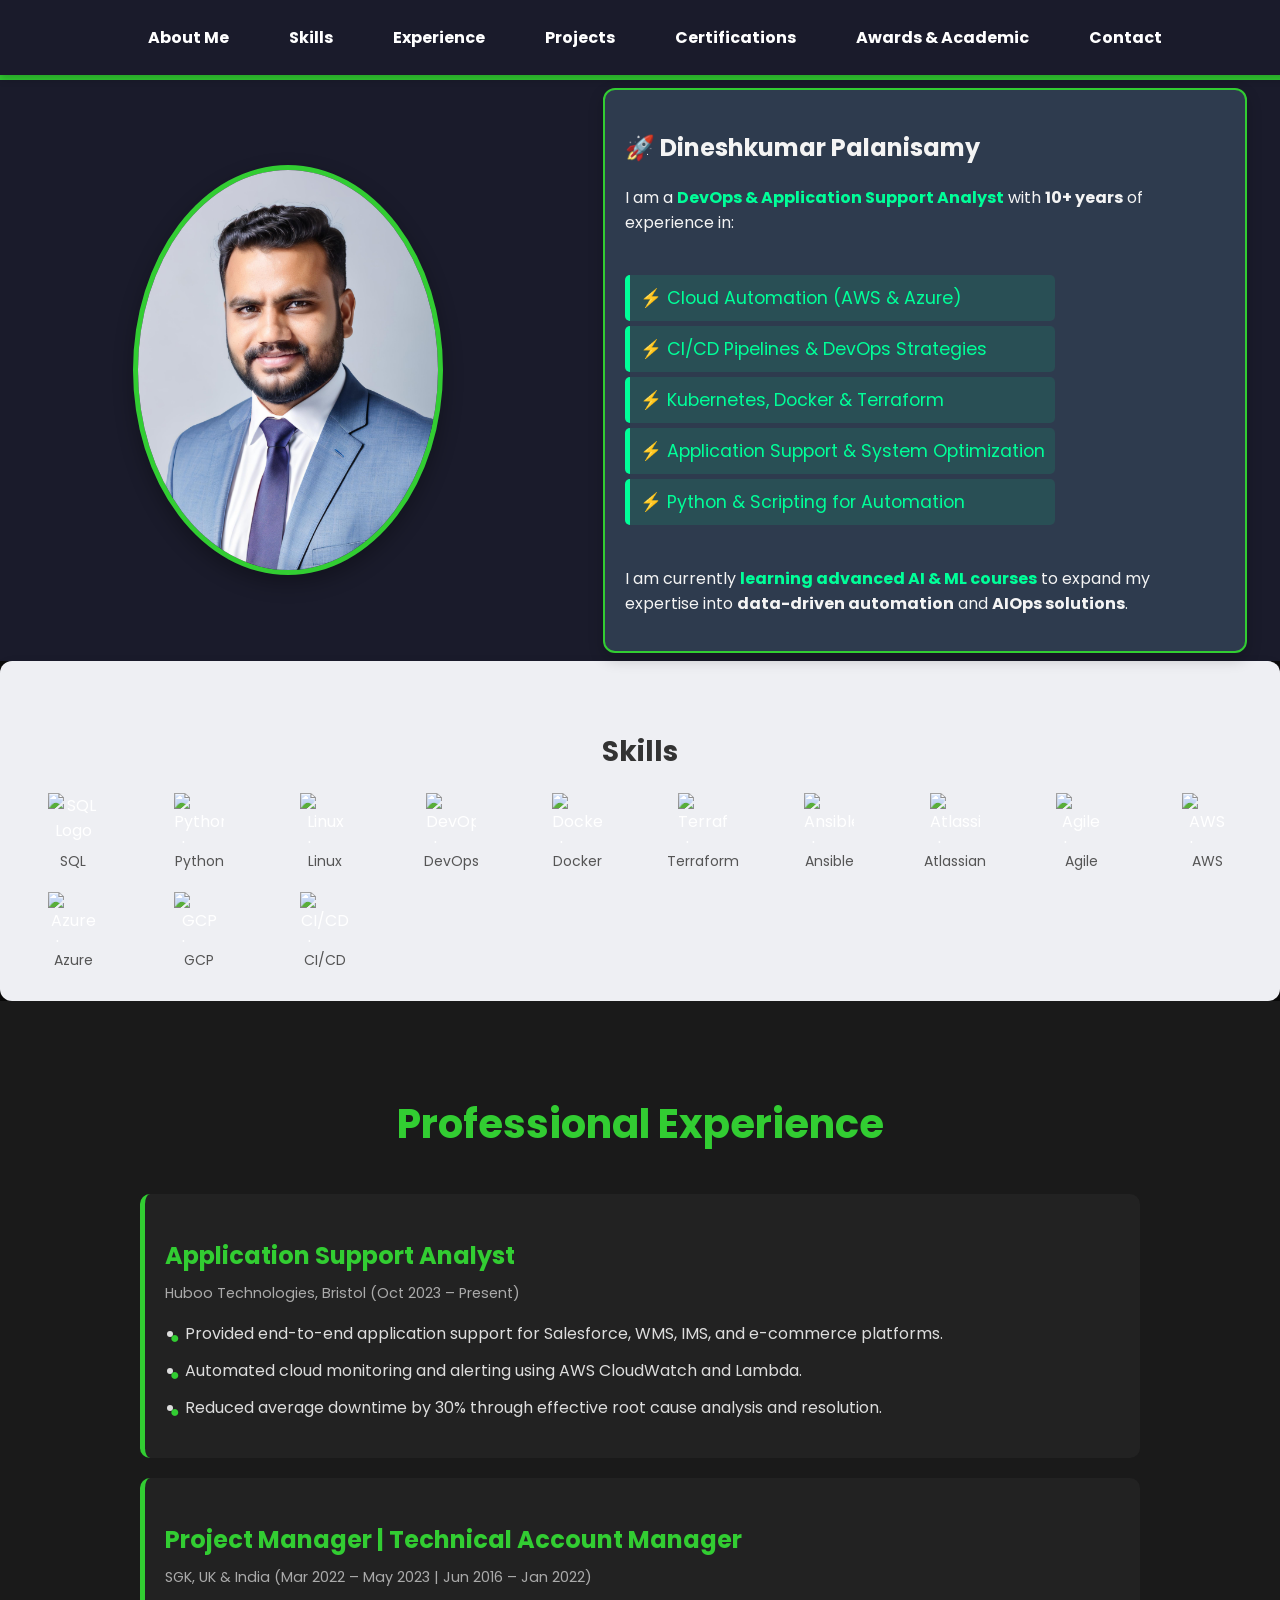
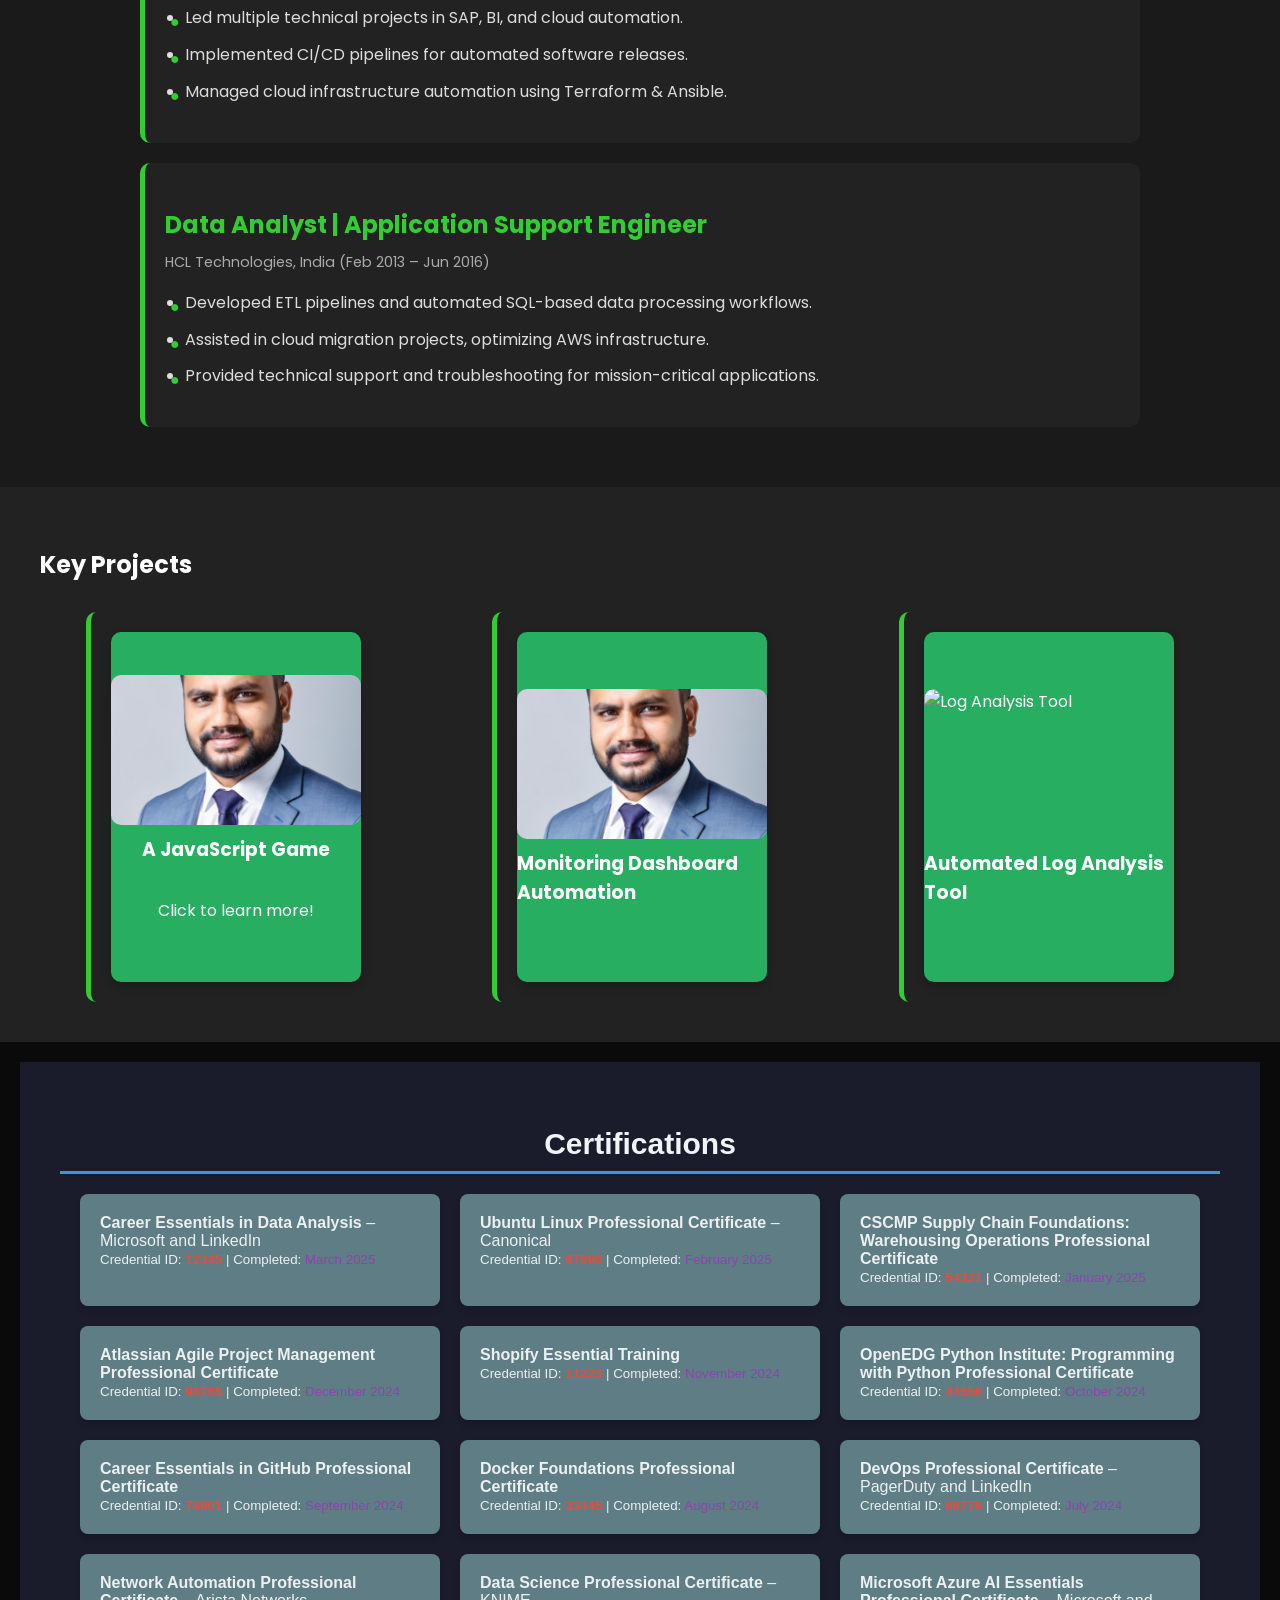
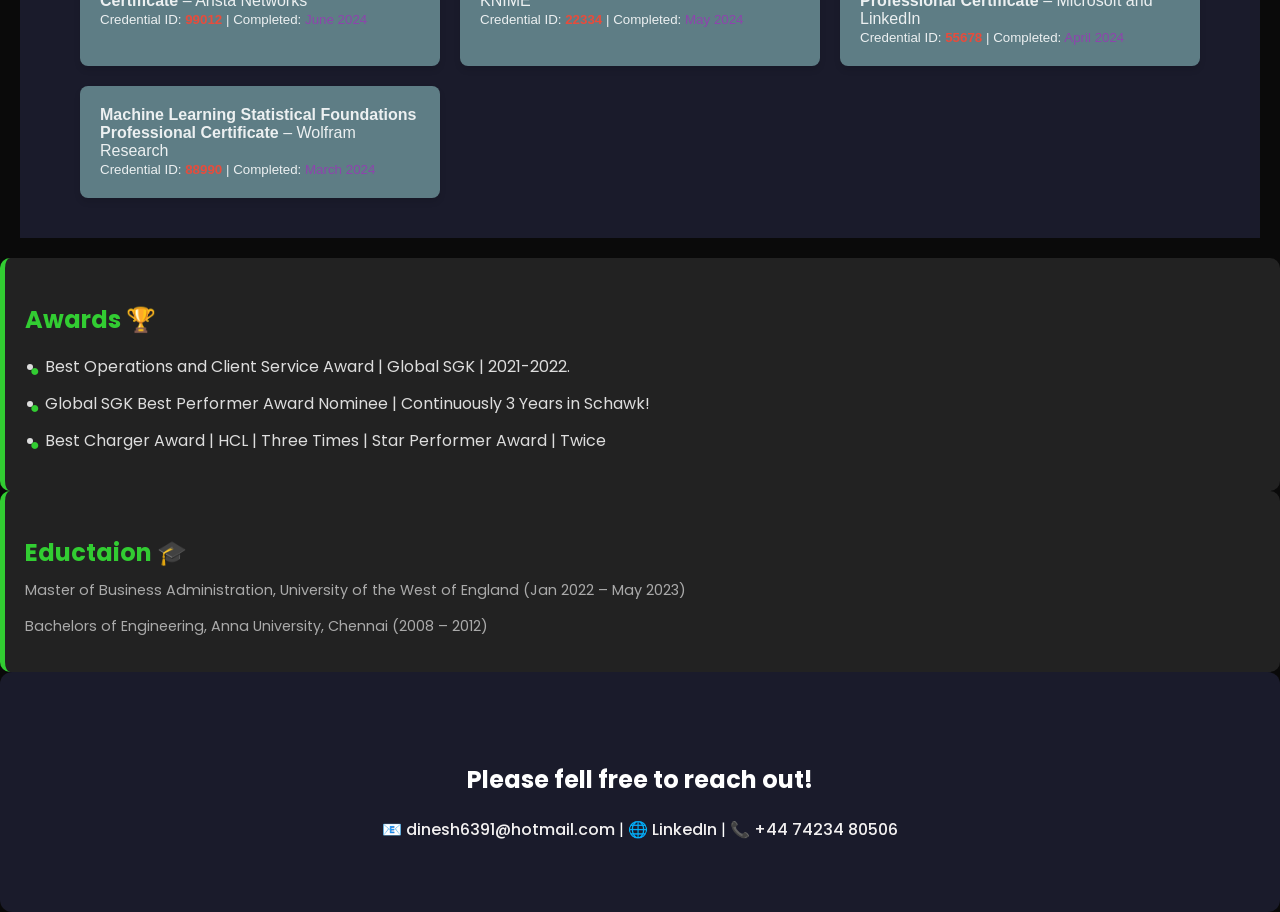
==== index.html @ b55a6cb8 "Initial Commit for GitHub Pages site" ====
<!DOCTYPE html>
<html lang="en">

<head>
    <meta charset="UTF-8">
    <meta name="viewport" content="width=device-width, initial-scale=1.0">
    <title>Dinesh Kumar Palanisamy - Portfolio</title>
    <link rel="stylesheet" href="styles.css">
    <script src="https://cdn.jsdelivr.net/npm/aos@2.3.4/dist/aos.js"></script> <!-- AOS for scroll animations -->
    <link href="https://fonts.googleapis.com/css2?family=Roboto:wght@300;400;500&family=Poppins:wght@600&display=swap" rel="stylesheet">
</head>

<body>
    
   <!-- Navigation Bar -->
    <header>
        <nav>
            <ul>
                <li><a href="#about">About Me</a></li>
                <li><a href="#skills1"> Skills </a></li>
                <li><a href="#experience">Experience</a></li>
                <li><a href="#projects">Projects</a></li>
                <li><a href="#certifications">Certifications</a></li>
                <li><a href="#Aw-Ac">Awards & Academic</a></li>
                <li><a href="#footer">Contact</a></li>
              
            </ul>
            
        </nav>
    </header>

    <section id="about" data-aos="fade-up" data-aos-duration="1500">
        <div class="about-me">  
            
            <!-- Profile Image -->
            <div class="about-me-image">
                <img src="assets/images/your-photo.jpg" alt="Your Photo">
            </div>
            
            <!-- About Me Details -->
            <div class="about-me-details">
                <h2>🚀 Dineshkumar Palanisamy</h2>
                <p>
                    I am a <span class="highlight">DevOps & Application Support Analyst</span> with 
                    <strong>10+ years</strong> of experience in:
                </p>
                <ul class="skills-list">
                    <li>⚡ Cloud Automation (AWS & Azure)</li>
                    <li>⚡ CI/CD Pipelines & DevOps Strategies</li>
                    <li>⚡ Kubernetes, Docker & Terraform</li>
                    <li>⚡ Application Support & System Optimization</li>
                    <li>⚡ Python & Scripting for Automation</li>
                </ul>
                <p>
                    I am currently <span class="highlight">learning advanced AI & ML courses</span> to expand my expertise into 
                    <strong>data-driven automation</strong> and <strong>AIOps solutions</strong>.
                </p>
            </div>
        </div>
    </section>
    <!-- Professional Experience Section -->
    <section id="skills1">
    <div class="skills-container">
        <div class="skills-title">Skills</div>
        <div class="skills-grid">
          <!-- SQL -->
          <div class="skill-item">
            <img src="https://cdn-icons-png.flaticon.com/512/4299/4299956.png" alt="SQL Logo" />
            <span class="skill-name">SQL</span>
          </div>
          <!-- Python -->
          <div class="skill-item">
            <img src="https://cdn-icons-png.flaticon.com/512/5968/5968350.png" alt="Python Logo" />
            <span class="skill-name">Python</span>
          </div>
          <!-- Linux -->
          <div class="skill-item">
            <img src="https://cdn-icons-png.flaticon.com/512/6124/6124995.png" alt="Linux Logo" />
            <span class="skill-name">Linux</span>
          </div>
          <!-- DevOps -->
          <div class="skill-item">
            <img src="https://cdn-icons-png.flaticon.com/512/919/919853.png" alt="DevOps Logo" />
            <span class="skill-name">DevOps</span>
          </div>
          <!-- Docker -->
          <div class="skill-item">
            <img src="https://cdn-icons-png.flaticon.com/512/919/919853.png" alt="Docker Logo" />
            <span class="skill-name">Docker</span>
          </div>
          <!-- Terraform -->
          <div class="skill-item">
            <img src="https://www.vectorlogo.zone/logos/terraformio/terraformio-icon.svg" alt="Terraform Logo" />
            <span class="skill-name">Terraform</span>
          </div>
          <!-- Ansible -->
          <div class="skill-item">
            <img src="https://www.vectorlogo.zone/logos/ansible/ansible-icon.svg" alt="Ansible Logo" />
            <span class="skill-name">Ansible</span>
          </div>
          <!-- Atlassian -->
          <div class="skill-item">
            <img src="https://www.vectorlogo.zone/logos/atlassian/atlassian-icon.svg" alt="Atlassian Logo" />
            <span class="skill-name">Atlassian</span>
          </div>
          <!-- Agile Project Management -->
          <div class="skill-item">
            <img src="https://cdn-icons-png.flaticon.com/512/5520/5520732.png" alt="Agile Logo" />
            <span class="skill-name">Agile</span>
          </div>
          <!-- AWS -->
          <div class="skill-item">
            <img src="https://cdn-icons-png.flaticon.com/512/919/919841.png" alt="AWS Logo" />
            <span class="skill-name">AWS</span>
          </div>
          <!-- Azure -->
          <div class="skill-item">
            <img src="https://cdn-icons-png.flaticon.com/512/732/732221.png" alt="Azure Logo" />
            <span class="skill-name">Azure</span>
          </div>
          <!-- GCP -->
          <div class="skill-item">
            <img src="https://cdn-icons-png.flaticon.com/512/888/888857.png" alt="GCP Logo" />
            <span class="skill-name">GCP</span>
          </div>
          <!-- CI/CD -->
          <div class="skill-item">
            <img src="https://cdn-icons-png.flaticon.com/512/1046/1046921.png" alt="CI/CD Logo" />
            <span class="skill-name">CI/CD</span>
          </div>
        </div>
      </div>
      </section>
<section id="experience">
    <h2>Professional Experience</h2>
    <div class="experience-container">
        <!-- Experience 1 -->
        <div class="experience-card">
            <div class="exp-content">
                <h3>Application Support Analyst</h3>
                <span class="exp-date">Huboo Technologies, Bristol (Oct 2023 – Present)</span>
                <ul>
                    <li>Provided end-to-end application support for Salesforce, WMS, IMS, and e-commerce platforms.</li>
                    <li>Automated cloud monitoring and alerting using AWS CloudWatch and Lambda.</li>
                    <li>Reduced average downtime by 30% through effective root cause analysis and resolution.</li>
                </ul>
            </div>
        </div>
        <!-- Experience 2 -->
        <div class="experience-card">
            <div class="exp-content">
                <h3>Project Manager | Technical Account Manager</h3>
                <span class="exp-date">SGK, UK & India (Mar 2022 – May 2023 | Jun 2016 – Jan 2022)</span>
                <ul>
                    <li>Led multiple technical projects in SAP, BI, and cloud automation.</li>
                    <li>Implemented CI/CD pipelines for automated software releases.</li>
                    <li>Managed cloud infrastructure automation using Terraform & Ansible.</li>
                </ul>
            </div>
        </div>
        <!-- Experience 3 -->
        <div class="experience-card">
            <div class="exp-content">
                <h3>Data Analyst | Application Support Engineer</h3>  
                <span class="exp-date"> HCL Technologies, India (Feb 2013 – Jun 2016)</span>
                <ul>
                    <li>Developed ETL pipelines and automated SQL-based data processing workflows.</li>
                    <li>Assisted in cloud migration projects, optimizing AWS infrastructure.</li>
                    <li>Provided technical support and troubleshooting for mission-critical applications.</li>
                </ul>
            </div>
        </div>
        </div>
        </div>
    </div>
</section>
    <!-- Projects Section -->
    <section id="projects" data-aos="fade-up" data-aos-duration="1500">
        <h2>Key Projects</h2>
        <div class="projects">
            <div class="flip-card">
                <div class="flip-card-inner">
                    <div class="flip-card-front">
                        <img src="assets/images/project1.jpg" alt="Cloud Flow Application">
                        <h3>A JavaScript Game</h3>
                        <p>Click to learn more!</p>
                    </div>
                    <div class="flip-card-back">
                        <img src="assets/images/project1.jpg" alt="Cloud Flow Application">
                        <h2>Guess the number</h2>
                        
                        <a href="g.html">
                            <button>Lets Play!</button>
                          </a>   
                    </div>
                </div>
            </div>
            <div class="flip-card">
                <div class="flip-card-inner">
                    <div class="flip-card-front">
                        <img src="assets/images/project2.jpg" alt="Monitoring Dashboard">
                        <h3>Monitoring Dashboard Automation</h3>
                    </div>
                    <div class="flip-card-back">
                        <p>Built a real-time monitoring dashboard with Grafana, Prometheus, and AWS CloudWatch. Improved incident detection time by 40%, reducing major outages.</p>
                    </div>
                </div>
            </div>
            <div class="flip-card">
                <div class="flip-card-inner">
                    <div class="flip-card-front">
                        <img src="assets/images/project3.jpg" alt="Log Analysis Tool">
                        <h3>Automated Log Analysis Tool</h3>
                    </div>
                    <div class="flip-card-back">
                        <p>Developed a Python-based log analysis tool to monitor application errors and system health. Integrated Slack notifications for automated alerts on critical failures.</p>
                    </div>
                </div>
            </div>
        </div>
    </section>
    
    
    <section id="certifications">
        <h2>Certifications</h2>
        <div class="certification-container">
            <div class="certification-card">
                <strong>Career Essentials in Data Analysis</strong> – Microsoft and LinkedIn
                <br><small>Credential ID: <span class="credential-id">12345</span> | Completed: <span class="date">March 2025</span></small>
            </div>
            <div class="certification-card">
                <strong>Ubuntu Linux Professional Certificate</strong> – Canonical
                <br><small>Credential ID: <span class="credential-id">67890</span> | Completed: <span class="date">February 2025</span></small>
            </div>
            <div class="certification-card">
                <strong>CSCMP Supply Chain Foundations: Warehousing Operations Professional Certificate</strong>
                <br><small>Credential ID: <span class="credential-id">54321</span> | Completed: <span class="date">January 2025</span></small>
            </div>
            <div class="certification-card">
                <strong>Atlassian Agile Project Management Professional Certificate</strong>
                <br><small>Credential ID: <span class="credential-id">98765</span> | Completed: <span class="date">December 2024</span></small>
            </div>
            <div class="certification-card">
                <strong>Shopify Essential Training</strong>
                <br><small>Credential ID: <span class="credential-id">11223</span> | Completed: <span class="date">November 2024</span></small>
            </div>
            <div class="certification-card">
                <strong>OpenEDG Python Institute: Programming with Python Professional Certificate</strong>
                <br><small>Credential ID: <span class="credential-id">44556</span> | Completed: <span class="date">October 2024</span></small>
            </div>
            <div class="certification-card">
                <strong>Career Essentials in GitHub Professional Certificate</strong>
                <br><small>Credential ID: <span class="credential-id">78901</span> | Completed: <span class="date">September 2024</span></small>
            </div>
            <div class="certification-card">
                <strong>Docker Foundations Professional Certificate</strong>
                <br><small>Credential ID: <span class="credential-id">33445</span> | Completed: <span class="date">August 2024</span></small>
            </div>
            <div class="certification-card">
                <strong>DevOps Professional Certificate</strong> – PagerDuty and LinkedIn
                <br><small>Credential ID: <span class="credential-id">66778</span> | Completed: <span class="date">July 2024</span></small>
            </div>
            <div class="certification-card">
                <strong>Network Automation Professional Certificate</strong> – Arista Networks
                <br><small>Credential ID: <span class="credential-id">99012</span> | Completed: <span class="date">June 2024</span></small>
            </div>
            <div class="certification-card">
                <strong>Data Science Professional Certificate</strong> – KNIME
                <br><small>Credential ID: <span class="credential-id">22334</span> | Completed: <span class="date">May 2024</span></small>
            </div>
            <div class="certification-card">
                <strong>Microsoft Azure AI Essentials Professional Certificate</strong> – Microsoft and LinkedIn
                <br><small>Credential ID: <span class="credential-id">55678</span> | Completed: <span class="date">April 2024</span></small>
            </div>
            <div class="certification-card">
                <strong>Machine Learning Statistical Foundations Professional Certificate</strong> – Wolfram Research
                <br><small>Credential ID: <span class="credential-id">88990</span> | Completed: <span class="date">March 2024</span></small>
            </div>
        </div>
    </section>  
    <section id="Aw-Ac">
            <div class="experience-card">
                <div class="exp-content">
                    <h3>Awards 🏆</h3>
                    <ul>
                        <li>Best Operations and Client Service Award | Global SGK | 2021-2022.</li>
                        <li>Global SGK Best Performer Award Nominee | Continuously 3 Years in Schawk!</li>
                        <li>Best Charger Award | HCL | Three Times | Star Performer Award | Twice</li></li>
                    </ul>
                </div>
            </div>
            <div class="experience-card">
                <div class="exp-content">
                    <h3>Eductaion 🎓</h3>  
                    <span class="exp-date"> Master of Business Administration, University of the West of England (Jan 2022 – May 2023)</span>
                    <span class="exp-date"> Bachelors of Engineering, Anna University, Chennai (2008 – 2012)</span>
              
                </div>
            </div>
        </div>
    </section>
          
    <script>
        AOS.init(); // Initializes animations
    </script>    
</body>
<Footer>
    <section id = "footer">
    <h2>Please fell free to reach out!</h2>
 
    <div class="footer-container">
        
        📧 <a href="mailto:dinesh6391@hotmail.com">dinesh6391@hotmail.com</a> | 
        🌐 <a href="https://www.linkedin.com/in/yourprofile" target="_blank">LinkedIn</a> | 
        📞 <a href="tel:+44 74234 80506">+44 74234 80506</a>
    </div>
    </section>
       
</Footer>
<!-- Contact Section -->
<!--<section id="contact">
    <div class="contact">
        
        <div class="contact-details">
            <div class="contact-info">
                <h3>Get in Touch</h3>
                <p>If you'd like to reach out, feel free to send me an email or connect with me on LinkedIn or GitHub!</p>
                <p>Email: <a href="mailto:dinesh6391@hotmail.com">dinesh6391@hotmail.com</a></p>
                <p>Phone: (+44) 7423480506</p>
                <p>Location: Bristol, UK</p>
                       
                <div class="social-links">
                    <a href="https://www.linkedin.com/in/dineshkumarpalanisamy" target="_blank" class="social-icon linkedin">LinkedIn</a>
                    <a href="https://github.com/dinesh6391" target="_blank" class="social-icon github">GitHub</a>
                </div>
            </div>
        </div>
    </div>
</section>
</html>
---- styles.css ----
/* General Styles */
html {
    scroll-behavior: smooth;
}
@import url('https://fonts.googleapis.com/css2?family=Poppins:wght@300;400;600&display=swap');

  
body {
    font-family: 'Poppins', sans-serif;
    background-color: #0a0a0a;
    color: #fff;
    margin: 0;
    padding: 0;
}

.container {
    width: 150%;
    margin: 50px auto;
    text-align: center;
}

.about {
    padding: 100px 50px;
    background: linear-gradient(135deg, #1a1a1a, #222);
    border-radius: 15px;
    box-shadow: 0px 0px 20px rgba(0, 255, 150, 0.4);
}

.about-content h2 {
    font-size: 2.8em;
    color: #00ff99;
    margin-bottom: 20px;
    text-transform: uppercase;
    letter-spacing: 2px;
}

.about-content p {
    font-size: 1.2em;
    line-height: 1.6;
    color: #ddd;
    margin-bottom: 20px;
}

.highlight {
    color: #00ff99;
    font-weight: bold;
}

.skills-list {
    list-style: none;
    padding: 0;
    text-align: left;
    display: inline-block;
    margin: 20px 0;
}

.skills-list li {
    font-size: 1.1em;
    padding: 10px;
    color: #00ff99;
    background: rgba(0, 255, 150, 0.1);
    border-left: 5px solid #00ff99;
    margin: 5px 0;
    border-radius: 5px;
    transition: 0.3s;
}

.skills-list li:hover {
    background: rgba(0, 255, 150, 0.3);
}

.cta {
    margin-top: 25px;
}

/* Header and Navigation */
header {
    background-color: #1a1b2b; /* Dark grey for header */
    color: white;
    padding: 15px;
    position: fixed;
    top: 0;
    width: 100%;
    z-index: 1000;
    box-shadow: 0 4px 8px rgba(0, 0, 0, 0.2);
}

nav ul {
    display: flex;
    justify-content: center;
    list-style: none;
    padding: 0;
    margin: 0;
}

nav ul li {
    margin: 0 15px;
}

nav ul li a {
    color: white;
    text-decoration: none;
    padding: 10px 15px;
    display: block;
    font-weight: bold;
    transition: background-color 0.3s ease;
}

nav ul li a:hover {
    background-color: #27ae60; /* Vibrant green */
    border-radius: 5px;
}

/* Body Padding for Header */
body {
    padding-top: 70px;
}

/* About Me Section */
#about {
    padding: 8px 20px;
    text-align: center;
    background-color: #1a1b2b; /* Dark background with a hint of purple */
    color: #f4f4f4;
    border-top: 10px solid #32cd32; /* Vibrant Green border */
    transition: background-color 0.3s ease; /* Smooth transition for background color */
}

h1 {
    font-size: 3rem;
    margin-bottom: 40px;
    color: #32cd32; /* Vibrant green for the title */
    font-family: 'Arial', sans-serif;
}

/* Flex layout for Profile */
.about-me {
    display: flex;
    justify-content: center;
    align-items: center;
    gap: 60px;
    flex-wrap: wrap;
}
/* Profile Image Styling */
.about-me-image {
    position: relative;
    width: 300px;
    height: 400px;
    overflow: hidden;
    border-radius: 50%;
    box-shadow: 0 8px 20px rgba(0, 0, 0, 0.3); /* Large shadow for a floating effect */
    border: 5px solid #32cd32; /* Green border around the image */
    transition: transform 0.3s ease; /* Smooth transition on hover */
    transform: translateY(-50px); /* Start the image flying in */
    opacity: 0; /* Make the image invisible initially */
    animation: flyInImage 1.5s forwards 0.5s; /* Flying effect */
}

.about-me-image img {
    width: 100%;
    height: 100%;
    object-fit: cover;
}

/* Hover effect for profile image */
.about-me-image:hover {
    transform: scale(1.1) rotate(10deg); /* Scale up and rotate on hover */
}

/* Description section with enhanced design */
.about-me-details {
    text-align: left;
    max-width: 600px;
    background-color: #2e3b4e; /* Dark greyish background for description */
    padding: 20px;
    border-radius: 12px;
    border: 2px solid #32cd32; /* Green border for the details box */
    box-shadow: 0 6px 15px rgba(0, 0, 0, 0.2);
    opacity: 0;
    transform: translateX(100px); /* Start from the right */
    animation: fadeIn 1.5s forwards 1s; /* Animation for description fading in */
}

/* Hover effect on profile details */
.about-me-details p, .about-me-details h3 {
    margin-bottom: 15px;
    color: #f4f4f4;
}

.about-me-details p a {
    color: #32cd32;
    text-decoration: none;
}

.about-me-details p a:hover {
    text-decoration: underline;
}

/* Typing effect for profile summary */
.typing-effect {
    font-family: 'Courier New', Courier, monospace;
    white-space: nowrap;
    overflow: hidden;
    width: 0;
    animation: typing 3s steps(40) forwards, blink 0.75s step-end infinite;
}

@keyframes typing {
    from { width: 0; }
    to { width: 100%; }
}

@keyframes blink {
    50% { border-color: transparent; }
}

/* Fly-in effect for profile image */
@keyframes flyInImage {
    0% {
        opacity: 0;
        transform: translateY(-50px); /* Start from above */
    }
    100% {
        opacity: 1;
        transform: translateY(0); /* End at the normal position */
    }
}

/* Slide in from the left for description */
@keyframes fadeIn {
    0% {
        opacity: 0;
        transform: translateX(100px);
    }
    100% {
        opacity: 1;
        transform: translateX(0);
    }
}

/* Hover effect on description text */
.about-me-details p, .about-me-details h3 {
    transition: transform 0.3s ease, color 0.3s ease;
}

.about-me-details p:hover, .about-me-details h3:hover {
    transform: scale(1.05); /* Slight scale on hover */
    color: #32cd32; /* Green hover effect */
}

/* Experience Section */
#experience {
    padding: 60px 20px;
    background-color: #1a1a1a; /* Dark background */
    color: #f4f4f4;
}

#experience h2 {
    font-size: 2.5rem;
    color: #32cd32;
    text-align: center;
    margin-bottom: 40px;
}

.experience-container {
    display: flex;
    flex-direction: column;
    gap: 20px;
    max-width: 1000px;
    margin: 0 auto;
}

.experience-card {
    background-color: #222;
    padding: 20px;
    border-left: 5px solid #32cd32; /* Green accent */
    border-radius: 10px;
    transition: transform 0.3s ease, box-shadow 0.3s ease;
    position: relative;
    overflow: hidden;
}

.experience-card:hover {
    transform: translateY(-5px);
    box-shadow: 0px 4px 15px rgba(50, 205, 50, 0.5); /* Soft green shadow */
}

.exp-content h3 {
    font-size: 1.5rem;
    color: #32cd32;
    margin-bottom: 10px;
}

.exp-date {
    font-size: 0.9rem;
    color: #aaa;
    display: block;
    margin-bottom: 15px;
}

.exp-content ul {
    padding-left: 20px;
}

.exp-content li {
    font-size: 1rem;
    line-height: 1.8;
    color: #ddd;
    margin-bottom: 8px;
    position: relative;
}

.exp-content li::before {
    content: '●';
    color: #32cd32;
    position: absolute;
    left: -15px;
    top: 4px;
}

@media (max-width: 768px) {
    .experience-card {
        padding: 15px;
    }

    .exp-content h3 {
        font-size: 1.2rem;
    }

    .exp-content li {
        font-size: 0.9rem;
    }
}

/* Projects Section */
#projects {
    padding: 40px;
    background-color: #222;
}

.projects {
    display: flex;
    gap: 20px;
    justify-content: space-around;
    flex-wrap: wrap;
    margin-top: 30px;
}

.flip-card {
    width: 250px;
    height: 350px;
    perspective: 1000px;
    background-color: #222;
    padding: 20px;
    border-left: 5px solid #32cd32; /* Green accent */
    border-radius: 10px;
    transition: transform 0.3s ease, box-shadow 0.3s ease;
    position: relative;
    overflow: hidden;
}

.flip-card-inner {
    position: relative;
    width: 100%;
    height: 100%;
    transform-style: preserve-3d;
    transition: transform 0.6s;
    border-radius: 8px;
}

.flip-card:hover .flip-card-inner {
    transform: rotateY(180deg);
}

.flip-card-front, .flip-card-back {
    position: absolute;
    width: 100%;
    height: 100%;
    backface-visibility: hidden;
    border-radius: 10px;
}

.flip-card-front {
    background-color: #27ae60; /* Vibrant green */
    color: white;
    display: flex;
    justify-content: center;
    align-items: center;
    flex-direction: column;
    box-shadow: 0 4px 10px rgba(0, 0, 0, 0.2);
}

.flip-card-front img {
    width: 100%;
    height: 150px;
    object-fit: cover;
    border-radius: 10px;
}
.flip-card-back img {
    width: 100%;
    height: 150px;
    object-fit: cover;
    border-radius: 10px;
}

.flip-card-front h3 {
    color: #fff;
    margin-top: 10px;
}

.flip-card-back {
    background-color: #16a085; /* Darker green */
    color: white;
    transform: rotateY(180deg);
    display: flex;
    justify-content: center;
    align-items: center;
    flex-direction: column;
    padding: 20px;
    border-radius: 10px;
    font-size: 16px;
}

.flip-card-back p {
    text-align: center;
    margin: 0;
}
.btn {
    background-color: #4CAF50;
    color: white;
    padding: 10px 20px;
    border: none;
    border-radius: 5px;
    cursor: pointer;
    transition: background-color 0.3s ease;
    margin-top: 10px;
    font-size: 16px;
}

.btn:hover {
    background-color: #45a049;
}

#certifications {
    padding: 40px;
    background-color: #1a1b2b;
    color: #ecf0f1;
}

.certifications {
    display: flex;
    gap: 20px;
    justify-content: space-around;
    flex-wrap: wrap;
}

.certifications .flip-card {
    width: 250px;
    height: 150px;
    perspective: 1000px;
}

.certifications .flip-card-inner {
    position: relative;
    width: 100%;
    height: 100%;
    transform-style: preserve-3d;
    transition: transform 0.6s;
}

.certifications .flip-card:hover .flip-card-inner {
    transform: rotateY(180deg);
}
.certifications.flip-card-front img {
    width: 120px;
    height: 120px;
    border-radius: 50%;
    margin-bottom: 10px;
    box-shadow: 0 0 10px rgba(0, 0, 0, 0.1);
}

.certifications .flip-card-front, .certifications .flip-card-back {
    position: absolute;
    width: 80%;
    height: 80%;
    backface-visibility: hidden;
    border-radius: 10px;
}

.certifications .flip-card-front {
    background-color: #111; /* Dark background */
    color: white;
    padding: 30px;
    text-align: center;
    border-radius: 8px;
    box-shadow: 0 6px 15px rgba(0, 0, 0, 0.1);
    display: flex;
    flex-direction: column;
    justify-content: center;
    align-items: center;
    transition: transform 0.3s ease-in-out; }

.certifications .flip-card-back {
    background-color: #0cd3da; /* Slightly lighter background */
    color: #f4f4f4;
    text-align: center;
    padding: 30px;
    border-radius: 8px;
    box-shadow: 0 6px 15px rgba(0, 0, 0, 0.1);
    transform: rotateY(180deg);
}
.certifications .flip-card-front h3 {
    color: #32cd32;
    font-size: 1.2rem;
    font-weight: 500;
    transition: color 0.3s ease;
}

.certifications .flip-card-front:hover h3 {
    color: #28a745; /* Change color on hover */
}

/* Footer */
footer {
    
    padding:20px;
    background-color: #1a1b2b;
    color: #f3eeee;
    margin-top: 20px;
    border-radius: 5%;
    box-shadow: 0 8px 20px rgba(19, 206, 6, 0.3); /* Large shadow for a floating effect */
   
}
#contact {
    background-color: #f7f7f7;
    padding: 40px;
    text-align: center;
    
}

.contact h2 {
    font-size: 36px;
    margin-bottom: 20px;
    color: #333;
}

.contact-details {
    display: flex;
    justify-content: space-around;
    margin-top: 30px;
    margin-bottom: 30px;
}

.contact-info,
.contact-links {
    max-width: 2000px;
    max-height: 300px;
    padding: 70px 20px;
    background-color: #eeeff3;
    border-radius: 12px;
    box-shadow: 0 4px 12px rgba(0, 0, 0, 0.1);
    display: flex;
  flex-direction: column;
  gap: 0px;
 
  margin: 0 auto;
}

.contact-info h3,
.contact-links h4 {
    color: #333;
    font-size: 24px;
}

.contact-info p {
    font-size: 16px;
    line-height: 1.5;
    color: #555;
}

.social-links {
    display: flex;
    gap: 15px;
    justify-content: center;
    margin-top: 10px;
}

.social-icon {
    text-decoration: none;
    font-size: 18px;
    color: #fff;
    padding: 10px 20px;
    background-color: #0077b5; /* LinkedIn blue */
    border-radius: 5px;
    transition: background-color 0.3s ease;
}

.social-icon.github {
    background-color: #333; /* GitHub dark gray */
}

.social-icon:hover {
    background-color: #005582;
}


.submit-btn {
    padding: 15px 30px;
    background-color: #28a745;
    color: #fff;
    font-size: 18px;
    border: none;
    border-radius: 5px;
    cursor: pointer;
    transition: background-color 0.3s ease;
}

.submit-btn:hover {
    background-color: #218838;
}

button {
    padding: 10px 20px;
    margin-top: 10px;
    background-color: #28a745;
    color: white;
    border: none;
    border-radius: 5px;
    cursor: pointer;
}
button:hover {
    background-color: #1a1b2b;
}
.skills-container {
      max-width: 2000px;
      max-height: 200px;
      padding: 70px 20px;
      background-color: #eeeff3;
      border-radius: 12px;
      box-shadow: 0 4px 12px rgba(0, 0, 0, 0.1);
      display: flex;
    flex-direction: column;
    gap: 0px;
   
    margin: 0 auto;
    }

    .skills-title {
      text-align: center;
      font-size: 28px;
      font-weight: bold;
      margin-bottom: 20px;
      
      color: #333;
    }

    .skills-grid {
      display: grid;
      grid-template-columns: repeat(auto-fit, minmax(100px, 1fr));
      gap: 20px;
      justify-items: center;
    }

    .skill-item {
      display: flex;
      flex-direction: column;
      align-items: center;
      text-align: center;
      gap: 8px;
    }

    .skill-item img {
      width: 50px;
      height: 50px;
      object-fit: contain;
      transition: transform 0.3s ease;
    }

    .skill-item img:hover {
      transform: scale(1.1);
    }

    .skill-name {
      font-size: 14px;
      color: #555;
    }

    .list-item {
        font-size: 16px;
        color: #555;
        padding: 8px 0;
        display: flex;
        align-items: flex-start;
        gap: 10px;
      }
  
      footer {
        background: #1a1b2b;
        color: #ffffff;
        padding: 60px;
        text-align: center;
        max-width: 2000px;
      max-height: 200px;
      padding: 70px 20px;
      background-color: #1a1b2b;
      border-radius: 12px;
      box-shadow: 0 4px 12px rgba(0, 0, 0, 0.1);
      display: flex;
    flex-direction: column;
    gap: 0px;
   
    margin: 0 auto;
      
      }
    
      .footer-container a {
        color: #f2f0f0;
        
        font-weight: 500;
        text-decoration: none;
        margin: 0 0px;
        transition: opacity 0.3s ease;
      }
    
      .footer-container a:hover {
        opacity: 0.7;
      }
      #certifications {
        font-family: Arial, sans-serif;
        margin: 20px;
    }

    #certifications h2 {
        font-size: 30px;
        color: #f1f4f7;
        border-bottom: 3px solid #3498db;
        padding-bottom: 10px;
        margin-bottom: 20px;
        text-align: center;
    }

    .certification-container {
        max-width: 2000px;
        display: grid;
        grid-template-columns: repeat(auto-fit, minmax(280px, 1fr));
        gap: 20px;
        padding: 0 20px;
    }

    .certification-card {
        background-color: #5e7d85;
        padding: 20px;
        border-radius: 8px;
        box-shadow: 0 4px 6px rgba(0, 0, 0, 0.1);
        transition: all 0.3s ease-in-out;
        opacity: 0;
        animation: fadeIn 0.8s forwards;
    }

    .certification-card:hover {
        transform: translateY(-5px);
        box-shadow: 0 8px 10px rgba(0, 0, 0, 0.15);
    }

    .credential-id {
        font-weight: bold;
        color: #e74c3c;
    }

    .date {
        color: #8e44ad;
    }

    @keyframes fadeIn {
        to {
            opacity: 1;
        }
    }
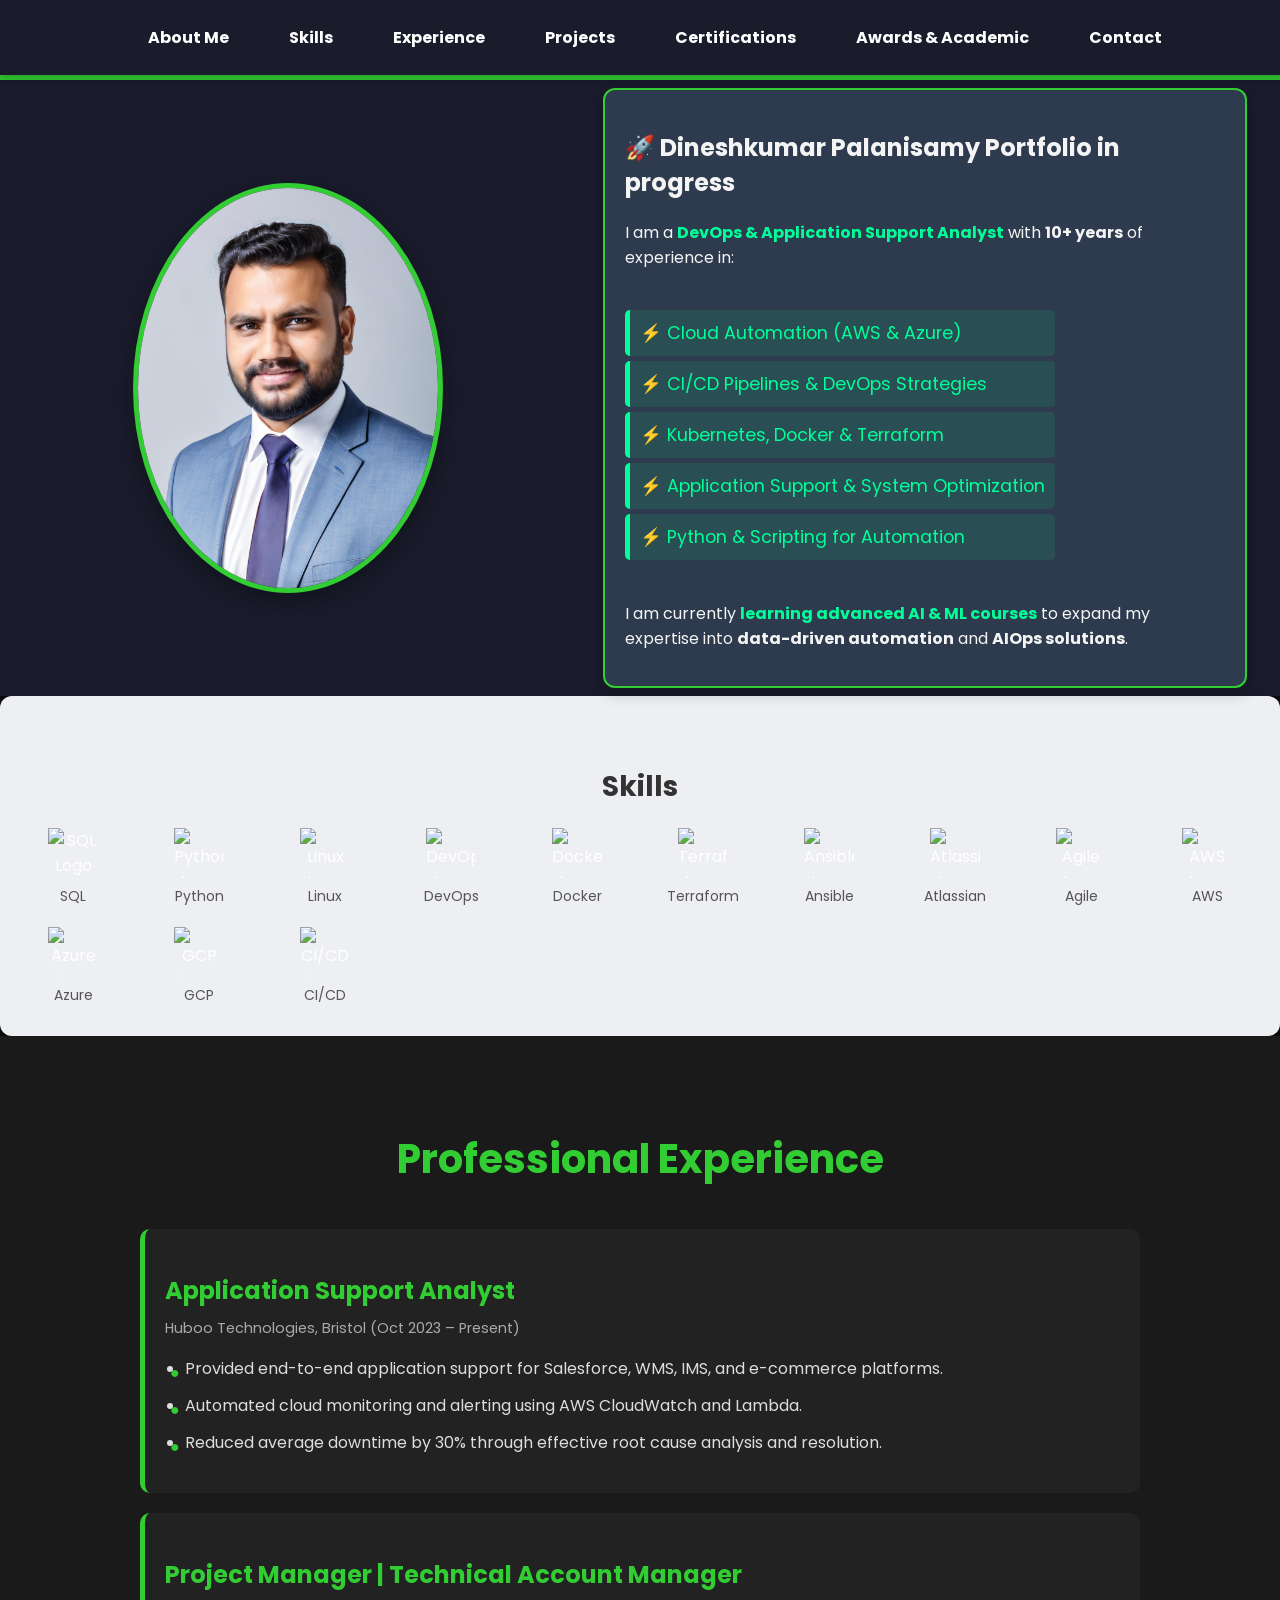
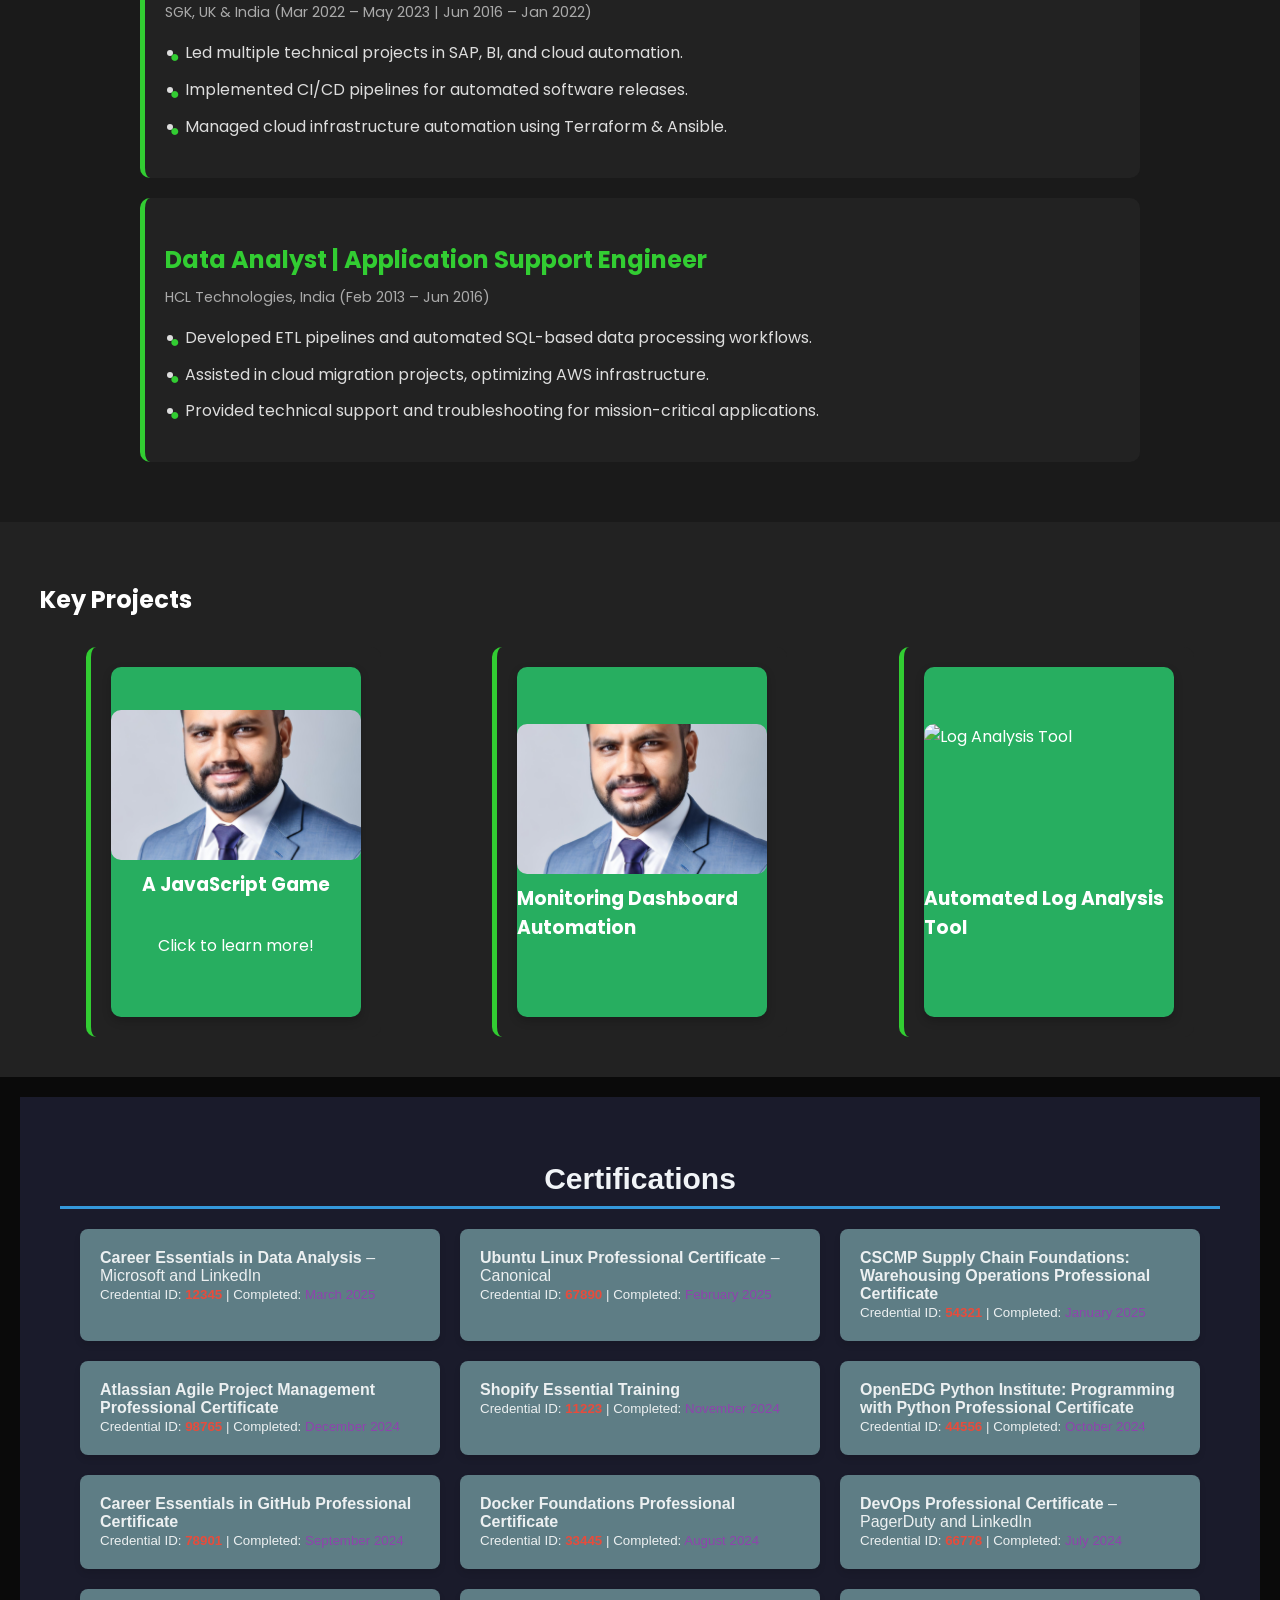
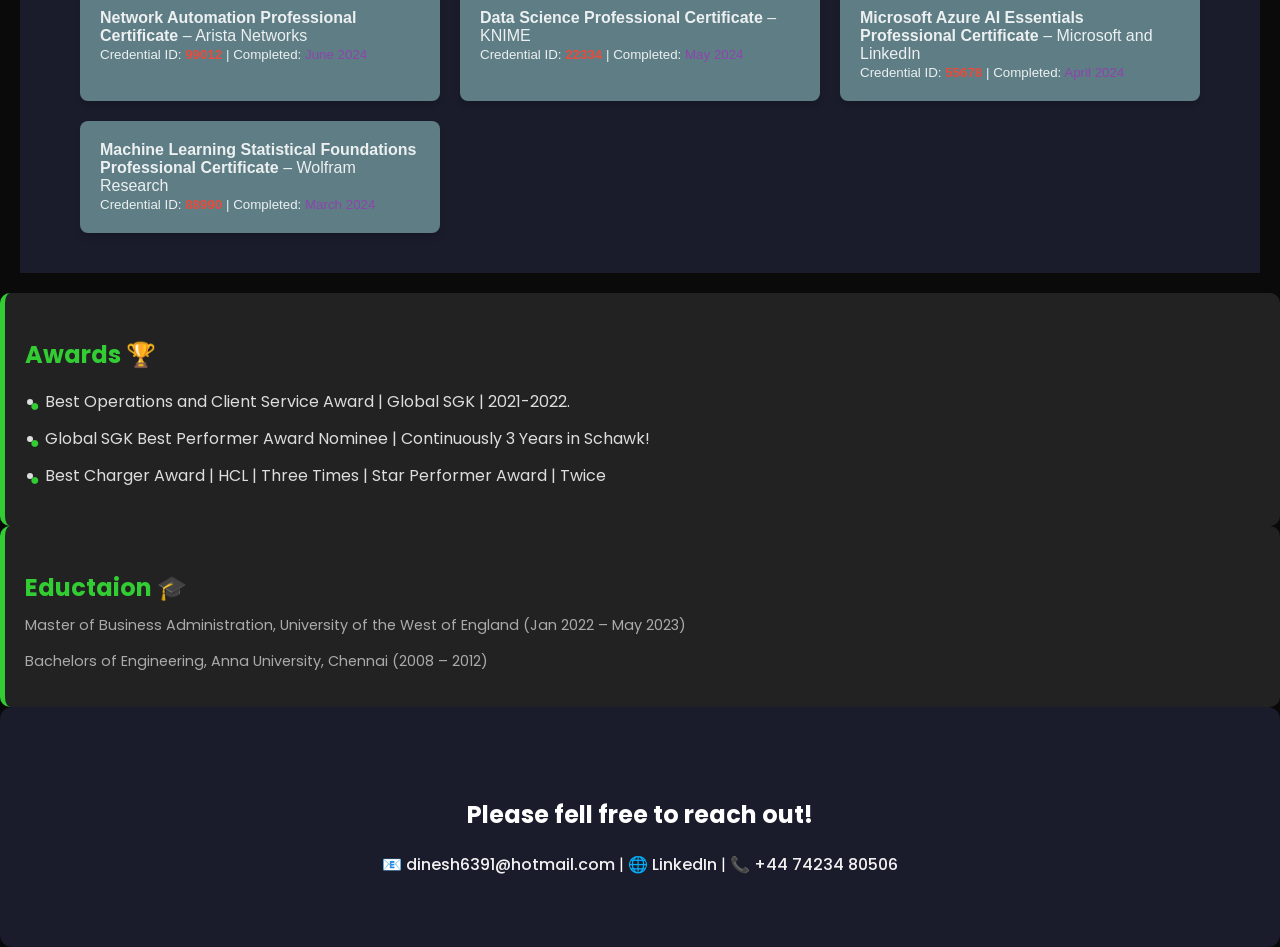
==== commit 11f0012c: "Update index.html In progress" ====
--- a/index.html
+++ b/index.html
@@ -4,7 +4,7 @@
 <head>
     <meta charset="UTF-8">
     <meta name="viewport" content="width=device-width, initial-scale=1.0">
-    <title>Dinesh Kumar Palanisamy - Portfolio</title>
+    <title>Dinesh Kumar Palanisamy - Portfolio - In Progress</title>
     <link rel="stylesheet" href="styles.css">
     <script src="https://cdn.jsdelivr.net/npm/aos@2.3.4/dist/aos.js"></script> <!-- AOS for scroll animations -->
     <link href="https://fonts.googleapis.com/css2?family=Roboto:wght@300;400;500&family=Poppins:wght@600&display=swap" rel="stylesheet">
@@ -39,7 +39,7 @@
             
             <!-- About Me Details -->
             <div class="about-me-details">
-                <h2>🚀 Dineshkumar Palanisamy</h2>
+                <h2>🚀 Dineshkumar Palanisamy Portfolio in progress</h2>
                 <p>
                     I am a <span class="highlight">DevOps & Application Support Analyst</span> with 
                     <strong>10+ years</strong> of experience in:
